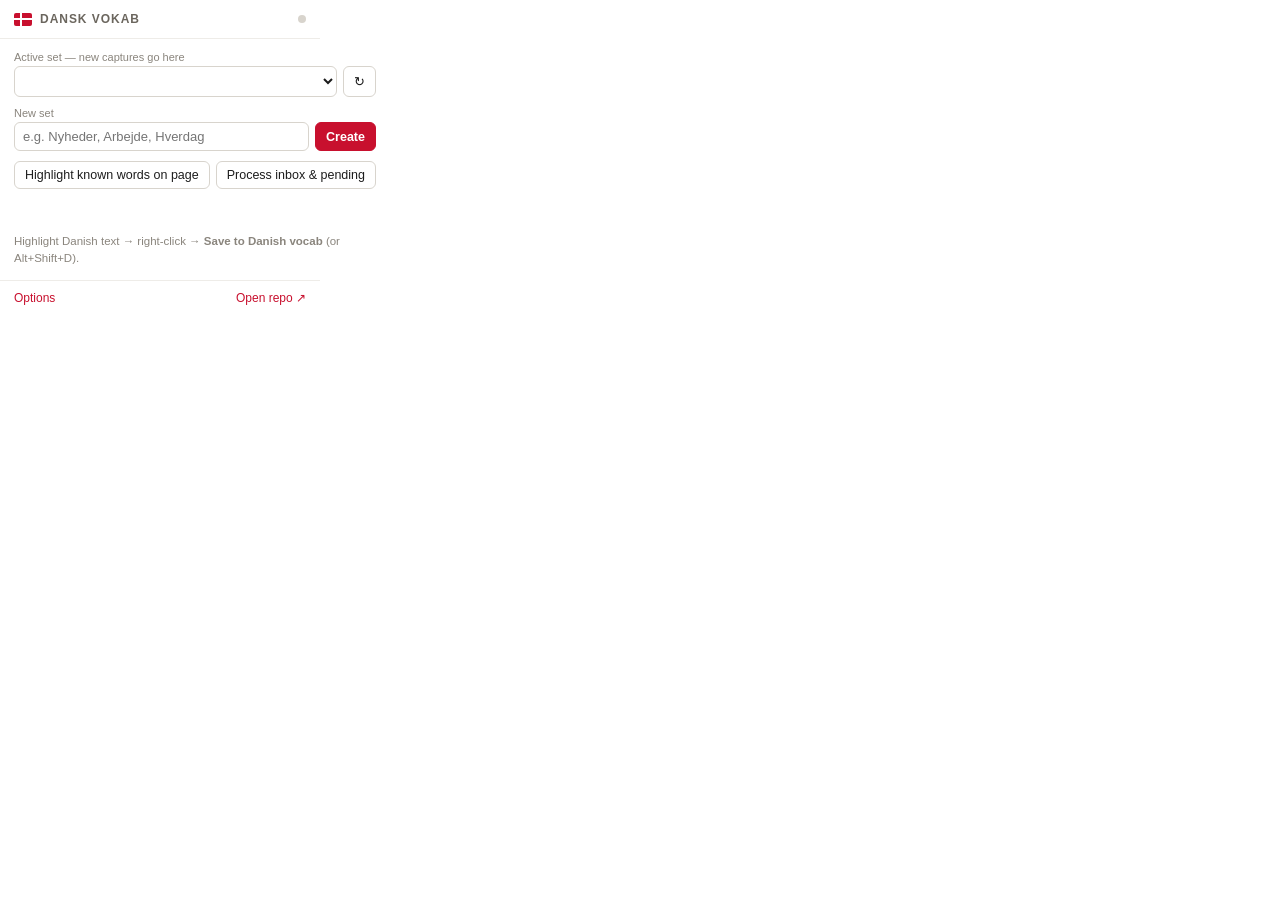
==== dansk-vokab-extension-v0.4/popup.html @ f25362ad "Initial commit" ====
<!doctype html>
<html>
<head>
<meta charset="utf-8">
<style>
  * { box-sizing: border-box; margin: 0; font-family: -apple-system, "Segoe UI", Roboto, Helvetica, Arial, sans-serif; }
  body { width: 320px; background: #fff; color: #1c1c1c; font-size: 13px; }
  header { display: flex; align-items: center; gap: 8px; padding: 12px 14px; border-bottom: 1px solid #eeece8; }
  .flag { width: 18px; height: 13px; background: #C8102E; position: relative; border-radius: 2px; }
  .flag::before, .flag::after { content: ""; position: absolute; background: #fff; }
  .flag::before { left: 6px; top: 0; width: 2px; height: 100%; }
  .flag::after { top: 5.5px; left: 0; height: 2px; width: 100%; }
  h1 { font-size: 12px; letter-spacing: .08em; text-transform: uppercase; color: #6b665e; font-weight: 600; flex: 1; }
  .dot { width: 8px; height: 8px; border-radius: 99px; background: #d8d4cd; }
  .dot.ok { background: #1d7a3a; } .dot.bad { background: #C8102E; }
  main { padding: 12px 14px 14px; display: grid; gap: 10px; }
  label { font-size: 11px; color: #8a857d; display: block; margin-bottom: 3px; }
  select, input[type="text"] { width: 100%; font-size: 13px; border: 1px solid #d8d4cd; border-radius: 6px; padding: 6px 8px; background: #fff; color: #1c1c1c; }
  select:focus, input:focus, button:focus { outline: 2px solid #C8102E; outline-offset: 1px; }
  .row { display: flex; gap: 6px; }
  .row > * { flex: 1; }
  button { font-size: 12.5px; border-radius: 6px; padding: 6px 10px; cursor: pointer; border: 1px solid #d8d4cd; background: #fff; color: #1c1c1c; white-space: nowrap; }
  button.primary { background: #C8102E; border-color: #C8102E; color: #fff; font-weight: 600; }
  button.slim { flex: 0; }
  .muted { font-size: 11.5px; color: #8a857d; line-height: 1.45; }
  .queue { display: none; background: #fdf3f4; border: 1px solid #f0c8cd; border-radius: 6px; padding: 8px 10px; font-size: 12px; color: #8c1024; }
  .queue button { margin-left: 8px; }
  #msg { font-size: 12px; min-height: 14px; color: #6b665e; }
  #msg.bad { color: #C8102E; } #msg.ok { color: #1d7a3a; }
  footer { display: flex; justify-content: space-between; padding: 10px 14px; border-top: 1px solid #eeece8; }
  a { color: #C8102E; text-decoration: none; font-size: 12px; }
  a:hover { text-decoration: underline; }
  .setup { display: none; padding: 4px 0; }
</style>
</head>
<body>
<header>
  <div class="flag" aria-hidden="true"></div>
  <h1>Dansk Vokab</h1>
  <div class="dot" id="dot" title="Connection"></div>
</header>
<main>
  <div class="setup" id="setup">
    <p class="muted">Not connected yet. Add your GitHub token and repository in <a href="#" id="openOptions1">Options</a> to start collecting.</p>
  </div>
  <div id="ready" style="display:none; display:grid; gap:10px;">
    <div>
      <label for="set">Active set — new captures go here</label>
      <div class="row">
        <select id="set"></select>
        <button class="slim" id="refresh" title="Reload set list from GitHub">↻</button>
      </div>
    </div>
    <div>
      <label for="newName">New set</label>
      <div class="row">
        <input type="text" id="newName" placeholder="e.g. Nyheder, Arbejde, Hverdag">
        <button class="slim primary" id="create">Create</button>
      </div>
    </div>
    <div class="queue" id="queue"><span id="queueText"></span><button id="retry">Retry</button></div>
    <div class="row">
      <button id="hl" title="Highlight every word you've saved (all sets) on the current page">Highlight known words on page</button>
      <button id="pending" title="File phone captures from the inbox, then enrich any rows still marked pending">Process inbox &amp; pending</button>
    </div>
    <div id="msg"></div>
    <p class="muted" id="last"></p>
    <p class="muted">Highlight Danish text → right-click → <b>Save to Danish vocab</b> (or Alt+Shift+D).</p>
  </div>
</main>
<footer>
  <a href="#" id="openOptions2">Options</a>
  <a href="#" id="openRepo" target="_blank">Open repo ↗</a>
</footer>
<script src="popup.js"></script>
</body>
</html>
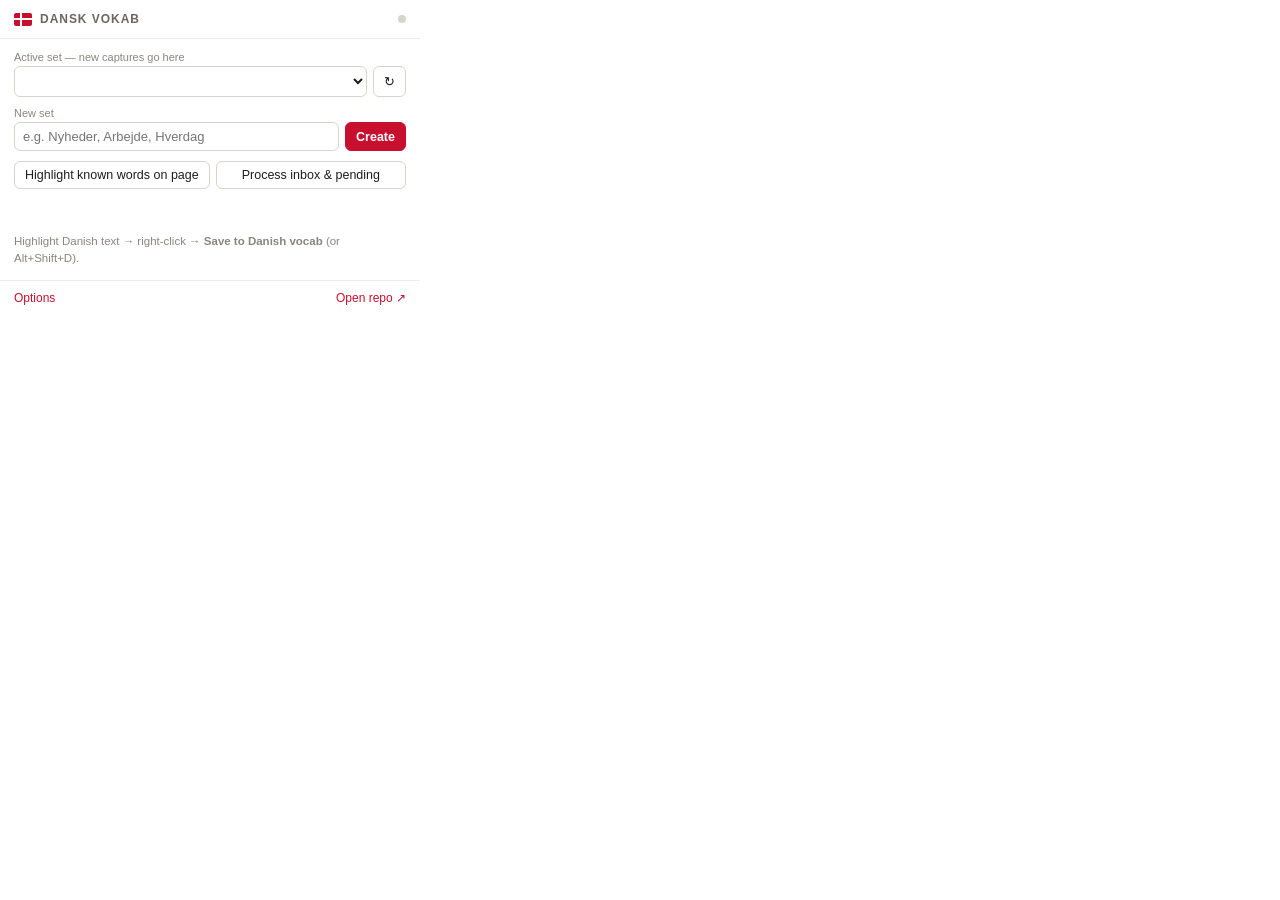
==== commit 3552de05: "Update popup.html" ====
--- a/dansk-vokab-extension-v0.4/popup.html
+++ b/dansk-vokab-extension-v0.4/popup.html
@@ -4,7 +4,7 @@
 <meta charset="utf-8">
 <style>
   * { box-sizing: border-box; margin: 0; font-family: -apple-system, "Segoe UI", Roboto, Helvetica, Arial, sans-serif; }
-  body { width: 320px; background: #fff; color: #1c1c1c; font-size: 13px; }
+  body { width: 420px; background: #fff; color: #1c1c1c; font-size: 13px; }
   header { display: flex; align-items: center; gap: 8px; padding: 12px 14px; border-bottom: 1px solid #eeece8; }
   .flag { width: 18px; height: 13px; background: #C8102E; position: relative; border-radius: 2px; }
   .flag::before, .flag::after { content: ""; position: absolute; background: #fff; }
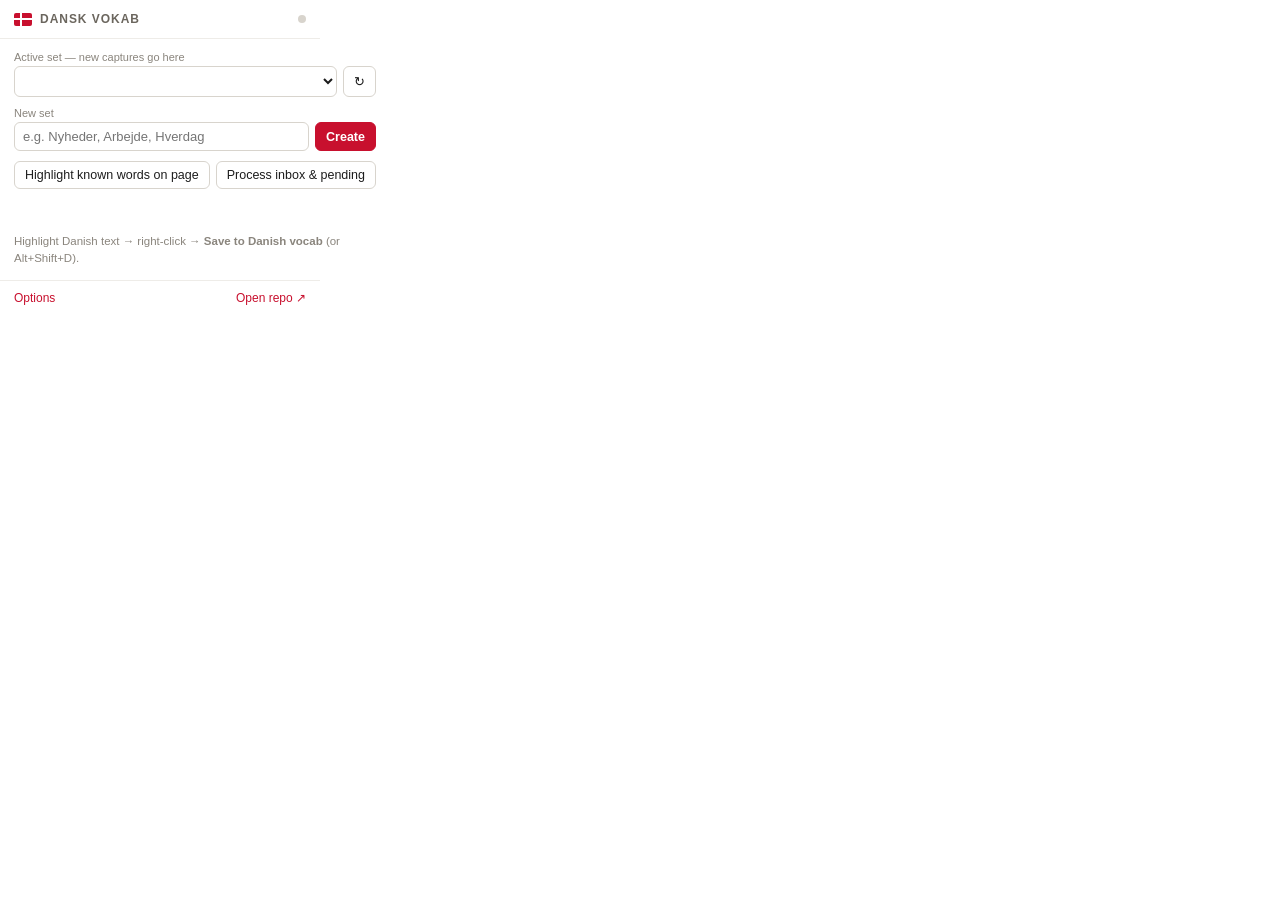
==== commit dfe46757: "2" ====
--- a/dansk-vokab-extension-v0.4/popup.html
+++ b/dansk-vokab-extension-v0.4/popup.html
@@ -4,7 +4,7 @@
 <meta charset="utf-8">
 <style>
   * { box-sizing: border-box; margin: 0; font-family: -apple-system, "Segoe UI", Roboto, Helvetica, Arial, sans-serif; }
-  body { width: 420px; background: #fff; color: #1c1c1c; font-size: 13px; }
+  body { width: 320px; background: #fff; color: #1c1c1c; font-size: 13px; }
   header { display: flex; align-items: center; gap: 8px; padding: 12px 14px; border-bottom: 1px solid #eeece8; }
   .flag { width: 18px; height: 13px; background: #C8102E; position: relative; border-radius: 2px; }
   .flag::before, .flag::after { content: ""; position: absolute; background: #fff; }
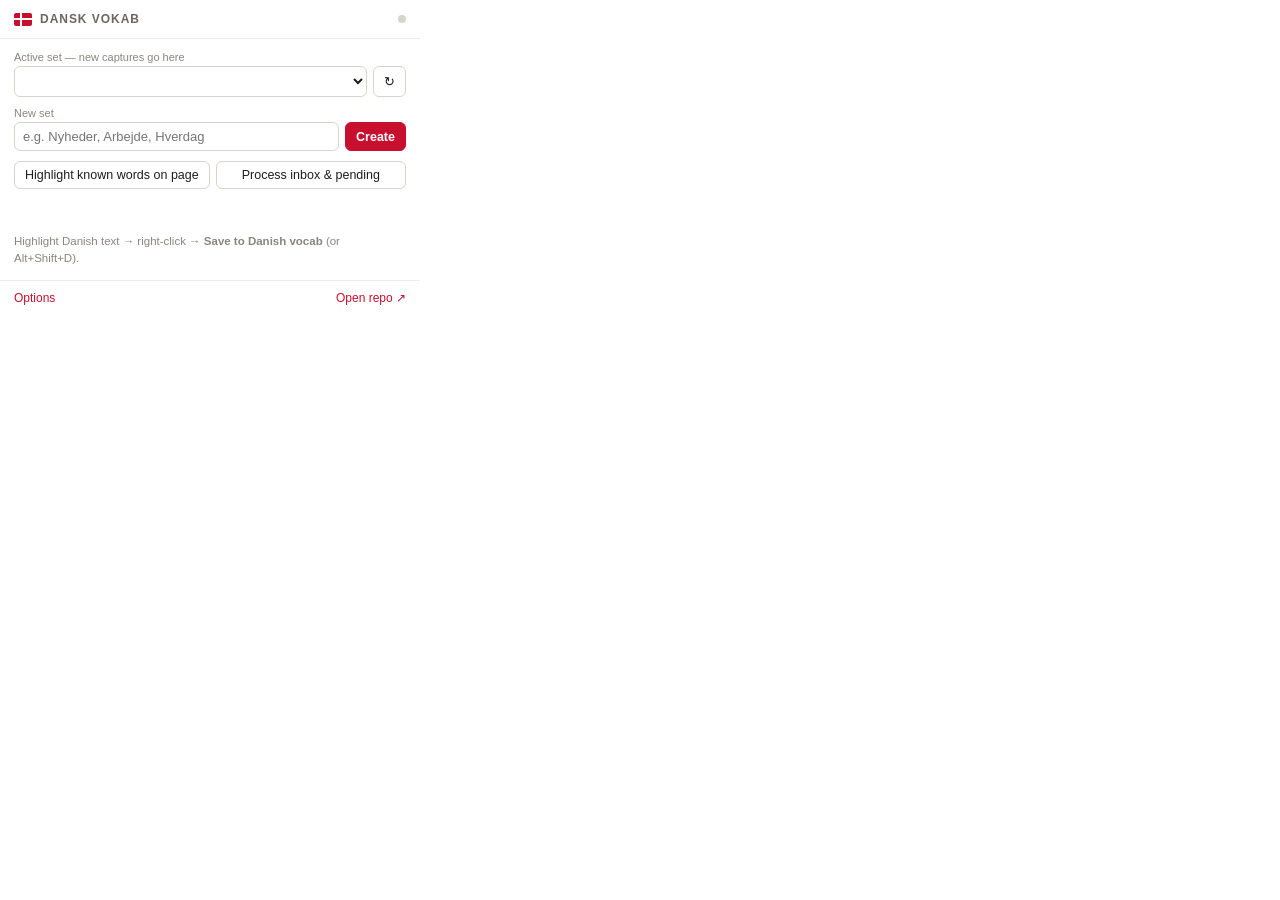
==== commit 5d9581eb: "Update popup.html" ====
--- a/dansk-vokab-extension-v0.4/popup.html
+++ b/dansk-vokab-extension-v0.4/popup.html
@@ -4,7 +4,7 @@
 <meta charset="utf-8">
 <style>
   * { box-sizing: border-box; margin: 0; font-family: -apple-system, "Segoe UI", Roboto, Helvetica, Arial, sans-serif; }
-  body { width: 320px; background: #fff; color: #1c1c1c; font-size: 13px; }
+  body { width: 420px; background: #fff; color: #1c1c1c; font-size: 13px; }
   header { display: flex; align-items: center; gap: 8px; padding: 12px 14px; border-bottom: 1px solid #eeece8; }
   .flag { width: 18px; height: 13px; background: #C8102E; position: relative; border-radius: 2px; }
   .flag::before, .flag::after { content: ""; position: absolute; background: #fff; }
@@ -31,6 +31,20 @@
   a { color: #C8102E; text-decoration: none; font-size: 12px; }
   a:hover { text-decoration: underline; }
   .setup { display: none; padding: 4px 0; }
+  /* disambiguation */
+  .choosebar { display: none; background: #fff8e6; border: 1px solid #f0dca0; border-radius: 6px; padding: 8px 10px; font-size: 12px; color: #7a5b00; align-items: center; justify-content: space-between; }
+  .choosebar button { margin-left: 8px; }
+  #chooser { display: none; }
+  .ch-word { font-size: 14px; font-weight: 600; margin: 2px 0 2px; }
+  .ch-sub { font-size: 11px; color: #8a857d; margin-bottom: 8px; }
+  .cand { border: 1px solid #e3e0db; border-radius: 8px; padding: 8px 10px; margin-bottom: 7px; cursor: pointer; }
+  .cand:hover { border-color: #C8102E; background: #fdf6f2; }
+  .cand.sel { border-color: #C8102E; background: #fdf3f4; }
+  .cand .pos { font-size: 11px; color: #C8102E; font-weight: 600; }
+  .cand .da { font-size: 12px; color: #4d483f; margin-top: 2px; line-height: 1.4; }
+  .cand .en { font-size: 12px; color: #1c1c1c; margin-top: 3px; font-style: italic; }
+  .ch-actions { display: flex; gap: 6px; align-items: center; margin-top: 8px; }
+  .ch-actions input { flex: 1; }
 </style>
 </head>
 <body>
@@ -59,6 +73,20 @@
       </div>
     </div>
     <div class="queue" id="queue"><span id="queueText"></span><button id="retry">Retry</button></div>
+    <div class="choosebar" id="choosebar"><span id="chooseText"></span><button id="openChooser">Pick senses</button></div>
+    <div id="chooser">
+      <div class="ch-word" id="chWord"></div>
+      <div class="ch-sub" id="chSub">Pick the sense that matches how you saw the word.</div>
+      <div id="chCands"></div>
+      <div class="ch-actions">
+        <input type="text" id="chTr" placeholder="translation…">
+      </div>
+      <div class="ch-actions">
+        <button id="chSkip">Skip for now</button>
+        <button class="primary" id="chSave" style="flex:1">Save choice</button>
+      </div>
+      <div id="chMsg" style="font-size:12px;min-height:14px;margin-top:6px;color:#6b665e"></div>
+    </div>
     <div class="row">
       <button id="hl" title="Highlight every word you've saved (all sets) on the current page">Highlight known words on page</button>
       <button id="pending" title="File phone captures from the inbox, then enrich any rows still marked pending">Process inbox &amp; pending</button>
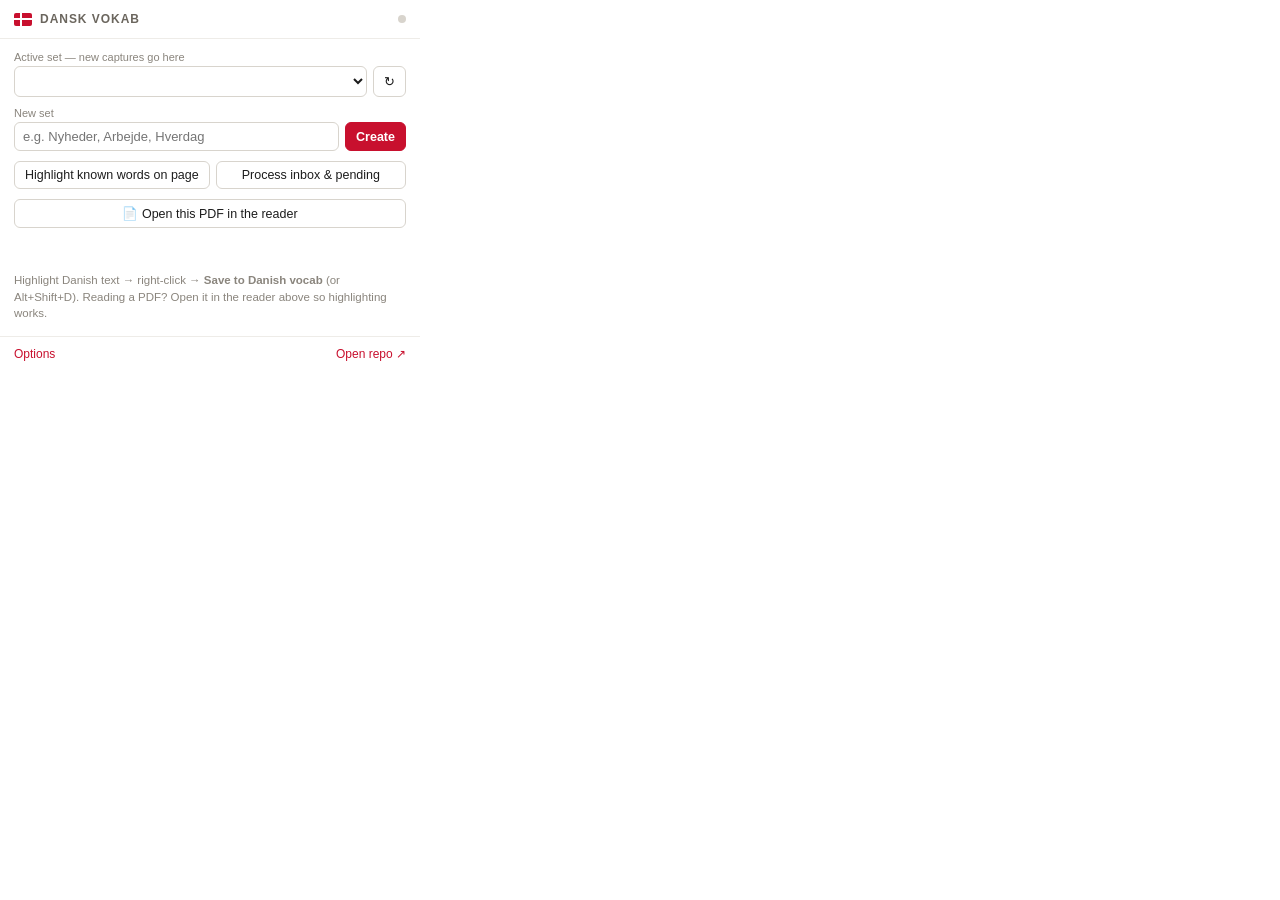
==== commit 63dbce84: "web PDF reader" ====
--- a/dansk-vokab-extension-v0.4/popup.html
+++ b/dansk-vokab-extension-v0.4/popup.html
@@ -91,9 +91,12 @@
       <button id="hl" title="Highlight every word you've saved (all sets) on the current page">Highlight known words on page</button>
       <button id="pending" title="File phone captures from the inbox, then enrich any rows still marked pending">Process inbox &amp; pending</button>
     </div>
+    <div class="row">
+      <button id="openpdf" title="Open the current PDF in the Dansk Vokab reader, where highlighting and capture work">📄 Open this PDF in the reader</button>
+    </div>
     <div id="msg"></div>
     <p class="muted" id="last"></p>
-    <p class="muted">Highlight Danish text → right-click → <b>Save to Danish vocab</b> (or Alt+Shift+D).</p>
+    <p class="muted">Highlight Danish text → right-click → <b>Save to Danish vocab</b> (or Alt+Shift+D). Reading a PDF? Open it in the reader above so highlighting works.</p>
   </div>
 </main>
 <footer>
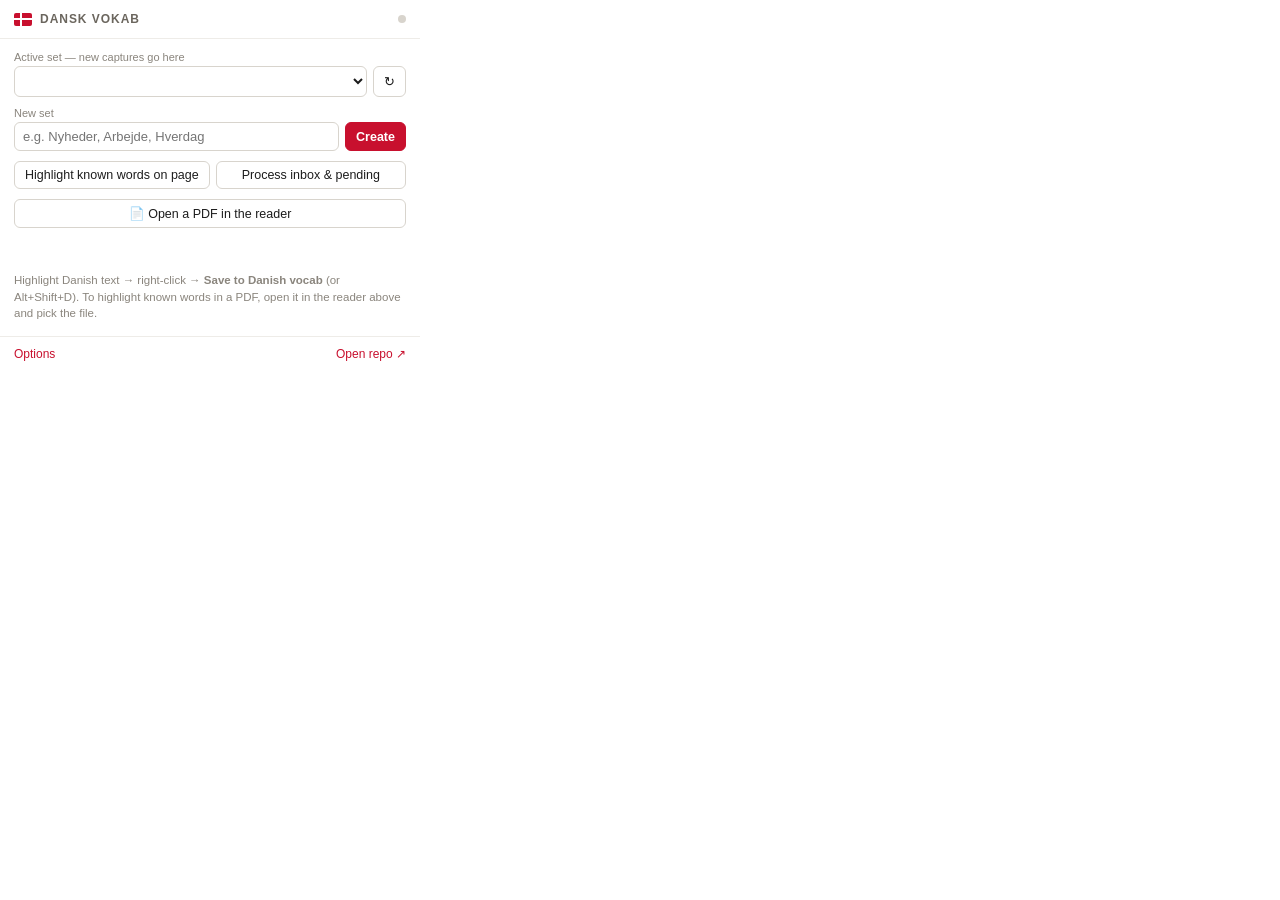
==== commit 598b19f8: "update PDF viewer with shortcuts and popups" ====
--- a/dansk-vokab-extension-v0.4/popup.html
+++ b/dansk-vokab-extension-v0.4/popup.html
@@ -92,11 +92,11 @@
       <button id="pending" title="File phone captures from the inbox, then enrich any rows still marked pending">Process inbox &amp; pending</button>
     </div>
     <div class="row">
-      <button id="openpdf" title="Open the current PDF in the Dansk Vokab reader, where highlighting and capture work">📄 Open this PDF in the reader</button>
+      <button id="openpdf" title="Open the Dansk Vokab reader and choose a PDF — highlighting and capture work there">📄 Open a PDF in the reader</button>
     </div>
     <div id="msg"></div>
     <p class="muted" id="last"></p>
-    <p class="muted">Highlight Danish text → right-click → <b>Save to Danish vocab</b> (or Alt+Shift+D). Reading a PDF? Open it in the reader above so highlighting works.</p>
+    <p class="muted">Highlight Danish text → right-click → <b>Save to Danish vocab</b> (or Alt+Shift+D). To highlight known words in a PDF, open it in the reader above and pick the file.</p>
   </div>
 </main>
 <footer>
